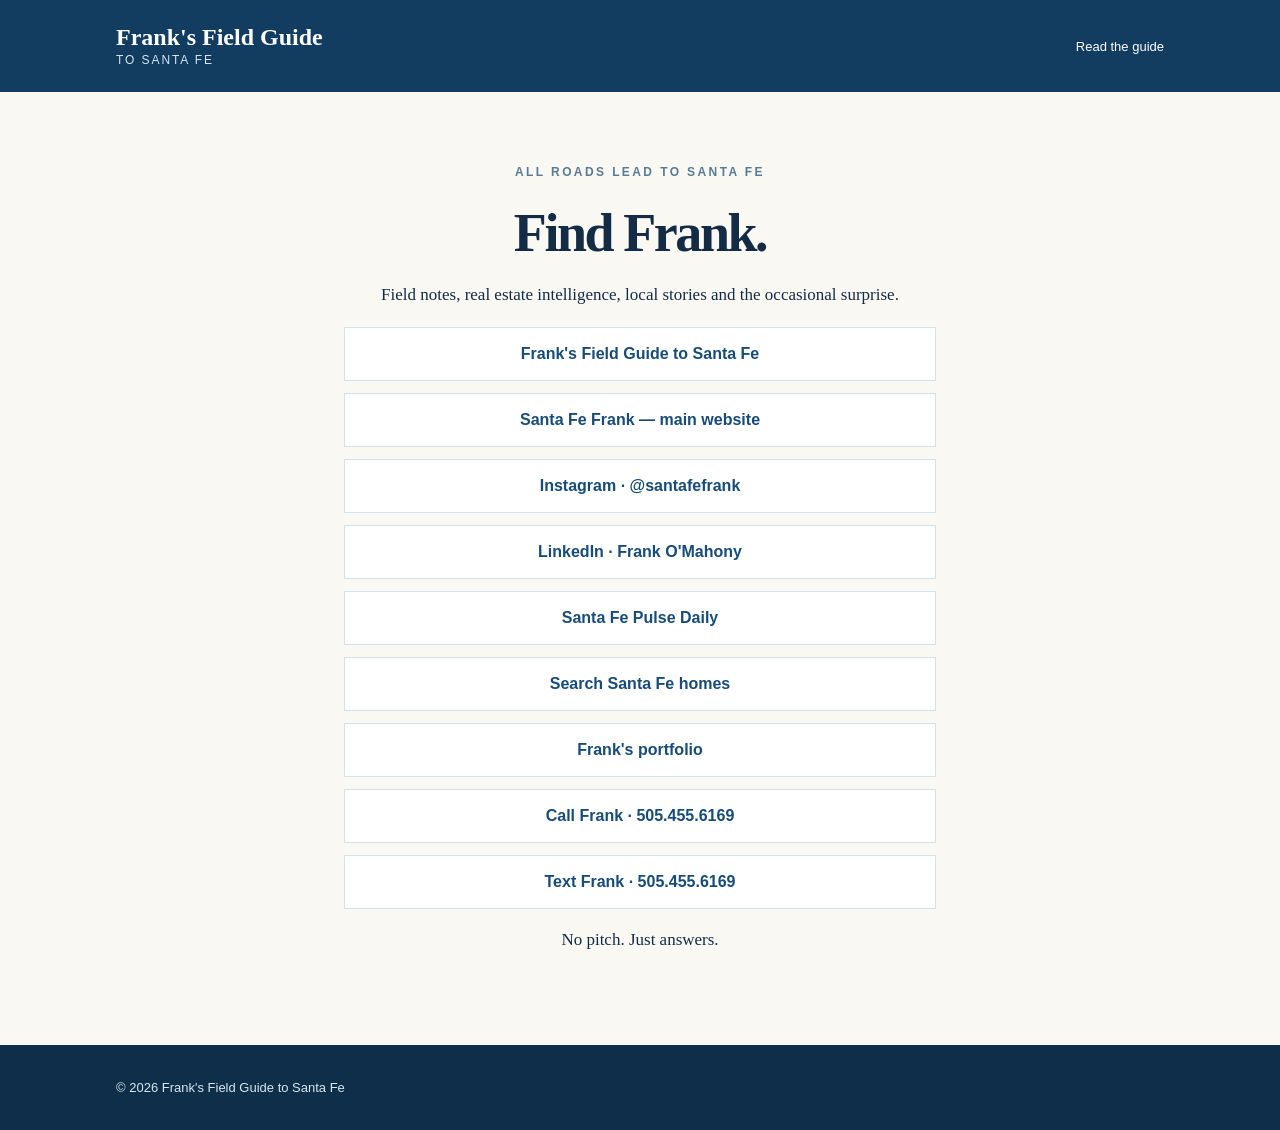
==== links.html @ 9fb5ce8f "Add public link-in-bio page for Frank's platforms and contact" ====
<!doctype html><html lang="en"><head><meta charset="utf-8"><meta name="viewport" content="width=device-width,initial-scale=1"><meta name="description" content="Find Frank O'Mahony's Santa Fe Field Guide, Instagram, LinkedIn, Santa Fe Pulse and home search."><title>Find Frank | Frank's Field Guide to Santa Fe</title><link rel="stylesheet" href="styles.css"><style>.links{max-width:640px;margin:65px auto 90px;padding:0 24px;text-align:center}.links a.link{display:block;background:white;border:1px solid #d5e1e9;padding:17px 15px;margin:12px 0;text-decoration:none;font:700 16px Arial,sans-serif;color:#174c78}.links a.link:hover{background:#edf3f7}.links p{font-size:17px}</style></head><body><header class="mast"><div class="wrap"><a class="brand" href="./">Frank's Field Guide<small>to Santa Fe</small></a><nav><a href="./">Read the guide</a></nav></div></header><main class="links"><span class="eyebrow">All roads lead to Santa Fe</span><h1 style="font-size:54px">Find Frank.</h1><p>Field notes, real estate intelligence, local stories and the occasional surprise.</p><a class="link" href="./">Frank's Field Guide to Santa Fe</a><a class="link" href="https://santafefrank.com">Santa Fe Frank — main website</a><a class="link" href="https://www.instagram.com/santafefrank/">Instagram · @santafefrank</a><a class="link" href="https://www.linkedin.com/in/itsfrankomahony/">LinkedIn · Frank O'Mahony</a><a class="link" href="https://pulse.santafefrank.com">Santa Fe Pulse Daily</a><a class="link" href="https://homes.santafefrank.com">Search Santa Fe homes</a><a class="link" href="https://dunmahon.com">Frank's portfolio</a><a class="link" href="tel:+15054556169">Call Frank · 505.455.6169</a><a class="link" href="sms:+15054556169">Text Frank · 505.455.6169</a><p>No pitch. Just answers.</p></main><footer><div class="wrap">© 2026 Frank's Field Guide to Santa Fe</div></footer></body></html>
---- styles.css ----
:root{--ink:#142b45;--blue:#174c78;--pale:#edf3f7;--cream:#faf8f3;--gold:#ba8754}*{box-sizing:border-box}body{margin:0;background:var(--cream);color:var(--ink);font:17px/1.7 Georgia,serif}a{color:var(--blue)}.wrap{max-width:1100px;margin:auto;padding:0 26px}.mast{background:#123c60;color:white;padding:24px 0}.mast .wrap{display:flex;justify-content:space-between;align-items:center;gap:20px;flex-wrap:wrap}.brand{font-size:24px;font-weight:bold;line-height:1.15;color:white;text-decoration:none}.brand small{display:block;font:12px/1.4 Arial,sans-serif;letter-spacing:.16em;text-transform:uppercase;color:#d7e5ef}nav{display:flex;gap:18px;flex-wrap:wrap}nav a{color:white;text-decoration:none;font:13px Arial,sans-serif}.hero{padding:90px 0 75px;background:linear-gradient(135deg,#e6eff5,#f9f7f2)}.eyebrow{font:700 12px Arial,sans-serif;letter-spacing:.2em;text-transform:uppercase;color:#587b95}h1,h2,h3{line-height:1.15}h1{font-size:clamp(42px,7vw,82px);letter-spacing:-.045em;margin:16px 0}h2{font-size:36px}h3{font-size:25px}p.lead{font-size:23px;max-width:740px;line-height:1.5}.button{display:inline-block;background:var(--blue);color:white;padding:13px 22px;text-decoration:none;font:700 14px Arial,sans-serif;border-radius:3px;margin-top:12px}.section{padding:62px 0}.cards{display:grid;grid-template-columns:repeat(3,1fr);gap:22px}.card{background:white;padding:28px;border-top:5px solid var(--blue);min-height:260px}.card p{font-size:16px}.card a{font:700 13px Arial,sans-serif}.tag{font:700 11px Arial,sans-serif;text-transform:uppercase;letter-spacing:.14em;color:var(--blue)}.feature{background:#e8f0f5}.article{max-width:760px;margin:auto;padding:60px 25px 90px}.article h1{font-size:clamp(40px,6vw,68px)}.article h2{margin-top:52px;font-size:30px}.article p,.article li{font-size:19px}.meta{font:13px Arial,sans-serif;color:#53677a}.cta{background:#123c60;color:white;padding:35px;margin-top:50px}.cta a{color:white}footer{background:#0e2e49;color:#d8e7f0;padding:35px 0;font:13px Arial,sans-serif}footer a{color:white}@media(max-width:700px){.cards{grid-template-columns:1fr}.hero{padding:60px 0}.mast .wrap{display:block}nav{margin-top:18px}.card{min-height:auto}}
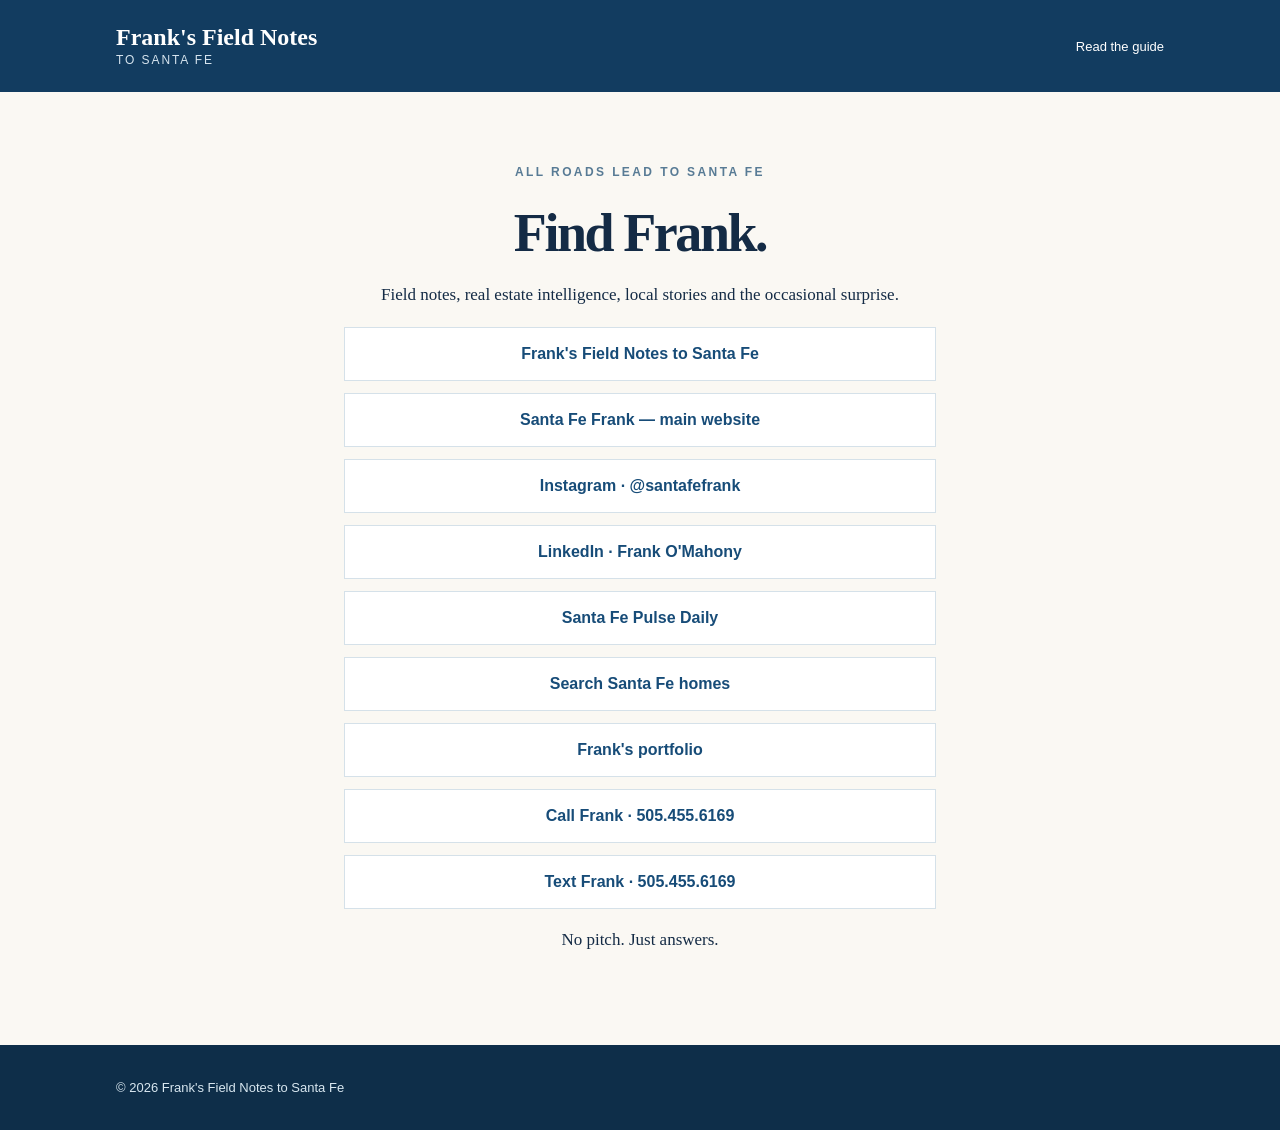
==== commit cc683544: "Rename publication to Frank's Field Notes" ====
--- a/links.html
+++ b/links.html
@@ -1 +1 @@
-<!doctype html><html lang="en"><head><meta charset="utf-8"><meta name="viewport" content="width=device-width,initial-scale=1"><meta name="description" content="Find Frank O'Mahony's Santa Fe Field Guide, Instagram, LinkedIn, Santa Fe Pulse and home search."><title>Find Frank | Frank's Field Guide to Santa Fe</title><link rel="stylesheet" href="styles.css"><style>.links{max-width:640px;margin:65px auto 90px;padding:0 24px;text-align:center}.links a.link{display:block;background:white;border:1px solid #d5e1e9;padding:17px 15px;margin:12px 0;text-decoration:none;font:700 16px Arial,sans-serif;color:#174c78}.links a.link:hover{background:#edf3f7}.links p{font-size:17px}</style></head><body><header class="mast"><div class="wrap"><a class="brand" href="./">Frank's Field Guide<small>to Santa Fe</small></a><nav><a href="./">Read the guide</a></nav></div></header><main class="links"><span class="eyebrow">All roads lead to Santa Fe</span><h1 style="font-size:54px">Find Frank.</h1><p>Field notes, real estate intelligence, local stories and the occasional surprise.</p><a class="link" href="./">Frank's Field Guide to Santa Fe</a><a class="link" href="https://santafefrank.com">Santa Fe Frank — main website</a><a class="link" href="https://www.instagram.com/santafefrank/">Instagram · @santafefrank</a><a class="link" href="https://www.linkedin.com/in/itsfrankomahony/">LinkedIn · Frank O'Mahony</a><a class="link" href="https://pulse.santafefrank.com">Santa Fe Pulse Daily</a><a class="link" href="https://homes.santafefrank.com">Search Santa Fe homes</a><a class="link" href="https://dunmahon.com">Frank's portfolio</a><a class="link" href="tel:+15054556169">Call Frank · 505.455.6169</a><a class="link" href="sms:+15054556169">Text Frank · 505.455.6169</a><p>No pitch. Just answers.</p></main><footer><div class="wrap">© 2026 Frank's Field Guide to Santa Fe</div></footer></body></html>+<!doctype html><html lang="en"><head><meta charset="utf-8"><meta name="viewport" content="width=device-width,initial-scale=1"><meta name="description" content="Find Frank O'Mahony's Santa Fe Field Notes, Instagram, LinkedIn, Santa Fe Pulse and home search."><title>Find Frank | Frank's Field Notes to Santa Fe</title><link rel="stylesheet" href="styles.css"><style>.links{max-width:640px;margin:65px auto 90px;padding:0 24px;text-align:center}.links a.link{display:block;background:white;border:1px solid #d5e1e9;padding:17px 15px;margin:12px 0;text-decoration:none;font:700 16px Arial,sans-serif;color:#174c78}.links a.link:hover{background:#edf3f7}.links p{font-size:17px}</style></head><body><header class="mast"><div class="wrap"><a class="brand" href="./">Frank's Field Notes<small>to Santa Fe</small></a><nav><a href="./">Read the guide</a></nav></div></header><main class="links"><span class="eyebrow">All roads lead to Santa Fe</span><h1 style="font-size:54px">Find Frank.</h1><p>Field notes, real estate intelligence, local stories and the occasional surprise.</p><a class="link" href="./">Frank's Field Notes to Santa Fe</a><a class="link" href="https://santafefrank.com">Santa Fe Frank — main website</a><a class="link" href="https://www.instagram.com/santafefrank/">Instagram · @santafefrank</a><a class="link" href="https://www.linkedin.com/in/itsfrankomahony/">LinkedIn · Frank O'Mahony</a><a class="link" href="https://pulse.santafefrank.com">Santa Fe Pulse Daily</a><a class="link" href="https://homes.santafefrank.com">Search Santa Fe homes</a><a class="link" href="https://dunmahon.com">Frank's portfolio</a><a class="link" href="tel:+15054556169">Call Frank · 505.455.6169</a><a class="link" href="sms:+15054556169">Text Frank · 505.455.6169</a><p>No pitch. Just answers.</p></main><footer><div class="wrap">© 2026 Frank's Field Notes to Santa Fe</div></footer></body></html>
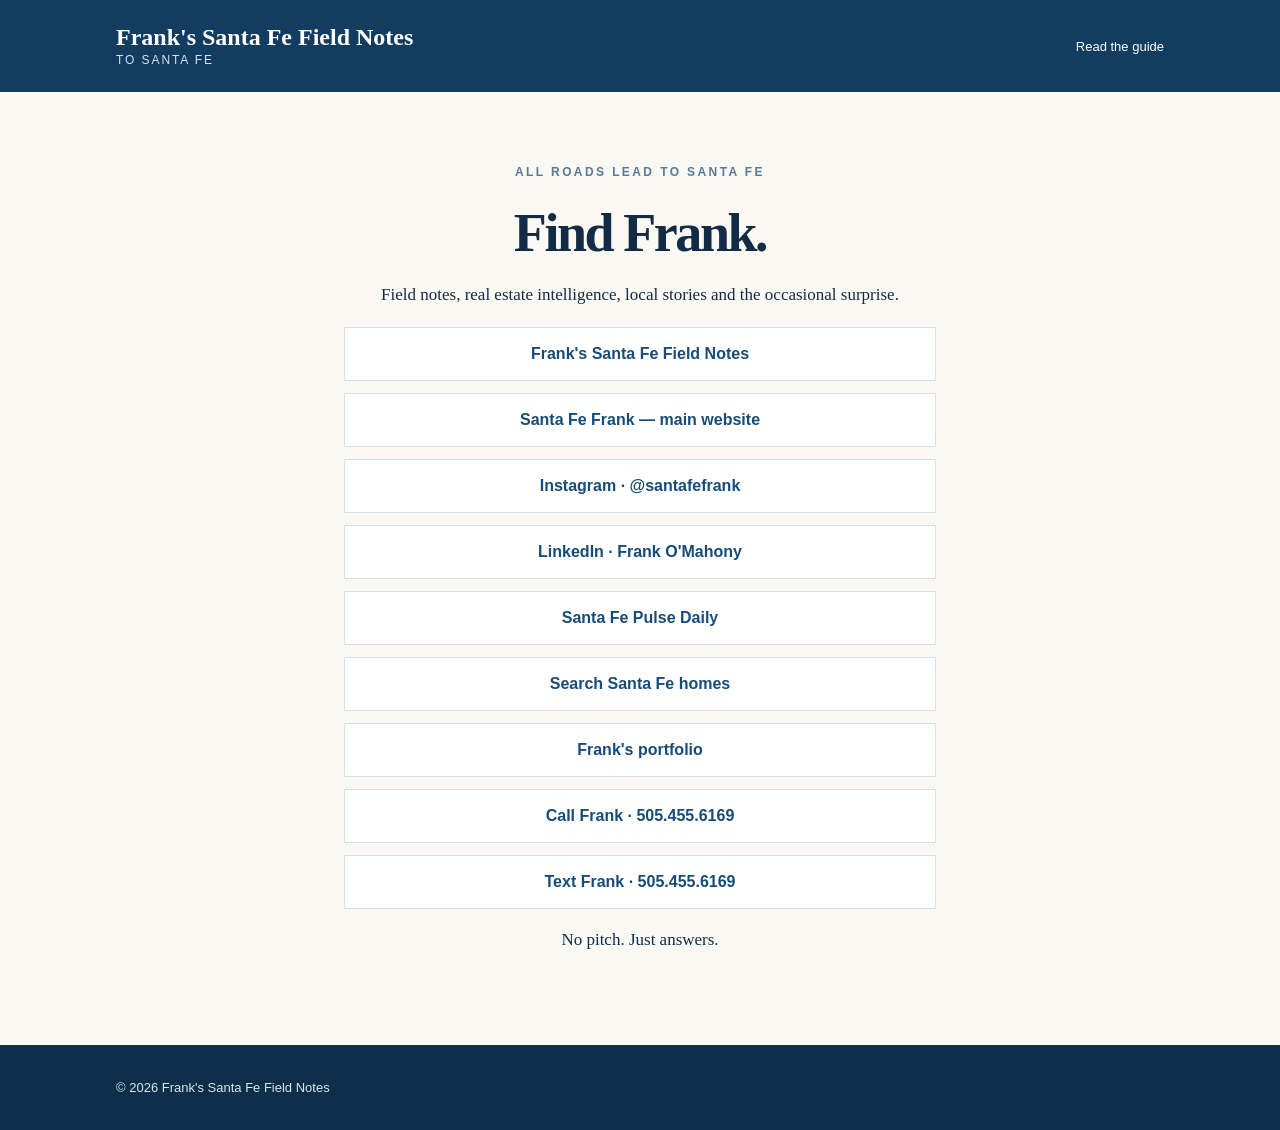
==== commit 8003bc50: "Adopt Frank's Santa Fe Field Notes publication name" ====
--- a/links.html
+++ b/links.html
@@ -1 +1 @@
-<!doctype html><html lang="en"><head><meta charset="utf-8"><meta name="viewport" content="width=device-width,initial-scale=1"><meta name="description" content="Find Frank O'Mahony's Santa Fe Field Notes, Instagram, LinkedIn, Santa Fe Pulse and home search."><title>Find Frank | Frank's Field Notes to Santa Fe</title><link rel="stylesheet" href="styles.css"><style>.links{max-width:640px;margin:65px auto 90px;padding:0 24px;text-align:center}.links a.link{display:block;background:white;border:1px solid #d5e1e9;padding:17px 15px;margin:12px 0;text-decoration:none;font:700 16px Arial,sans-serif;color:#174c78}.links a.link:hover{background:#edf3f7}.links p{font-size:17px}</style></head><body><header class="mast"><div class="wrap"><a class="brand" href="./">Frank's Field Notes<small>to Santa Fe</small></a><nav><a href="./">Read the guide</a></nav></div></header><main class="links"><span class="eyebrow">All roads lead to Santa Fe</span><h1 style="font-size:54px">Find Frank.</h1><p>Field notes, real estate intelligence, local stories and the occasional surprise.</p><a class="link" href="./">Frank's Field Notes to Santa Fe</a><a class="link" href="https://santafefrank.com">Santa Fe Frank — main website</a><a class="link" href="https://www.instagram.com/santafefrank/">Instagram · @santafefrank</a><a class="link" href="https://www.linkedin.com/in/itsfrankomahony/">LinkedIn · Frank O'Mahony</a><a class="link" href="https://pulse.santafefrank.com">Santa Fe Pulse Daily</a><a class="link" href="https://homes.santafefrank.com">Search Santa Fe homes</a><a class="link" href="https://dunmahon.com">Frank's portfolio</a><a class="link" href="tel:+15054556169">Call Frank · 505.455.6169</a><a class="link" href="sms:+15054556169">Text Frank · 505.455.6169</a><p>No pitch. Just answers.</p></main><footer><div class="wrap">© 2026 Frank's Field Notes to Santa Fe</div></footer></body></html>+<!doctype html><html lang="en"><head><meta charset="utf-8"><meta name="viewport" content="width=device-width,initial-scale=1"><meta name="description" content="Find Frank O'Mahony's Santa Fe Field Notes, Instagram, LinkedIn, Santa Fe Pulse and home search."><title>Find Frank | Frank's Santa Fe Field Notes</title><link rel="stylesheet" href="styles.css"><style>.links{max-width:640px;margin:65px auto 90px;padding:0 24px;text-align:center}.links a.link{display:block;background:white;border:1px solid #d5e1e9;padding:17px 15px;margin:12px 0;text-decoration:none;font:700 16px Arial,sans-serif;color:#174c78}.links a.link:hover{background:#edf3f7}.links p{font-size:17px}</style></head><body><header class="mast"><div class="wrap"><a class="brand" href="./">Frank's Santa Fe Field Notes<small>to Santa Fe</small></a><nav><a href="./">Read the guide</a></nav></div></header><main class="links"><span class="eyebrow">All roads lead to Santa Fe</span><h1 style="font-size:54px">Find Frank.</h1><p>Field notes, real estate intelligence, local stories and the occasional surprise.</p><a class="link" href="./">Frank's Santa Fe Field Notes</a><a class="link" href="https://santafefrank.com">Santa Fe Frank — main website</a><a class="link" href="https://www.instagram.com/santafefrank/">Instagram · @santafefrank</a><a class="link" href="https://www.linkedin.com/in/itsfrankomahony/">LinkedIn · Frank O'Mahony</a><a class="link" href="https://pulse.santafefrank.com">Santa Fe Pulse Daily</a><a class="link" href="https://homes.santafefrank.com">Search Santa Fe homes</a><a class="link" href="https://dunmahon.com">Frank's portfolio</a><a class="link" href="tel:+15054556169">Call Frank · 505.455.6169</a><a class="link" href="sms:+15054556169">Text Frank · 505.455.6169</a><p>No pitch. Just answers.</p></main><footer><div class="wrap">© 2026 Frank's Santa Fe Field Notes</div></footer></body></html>
